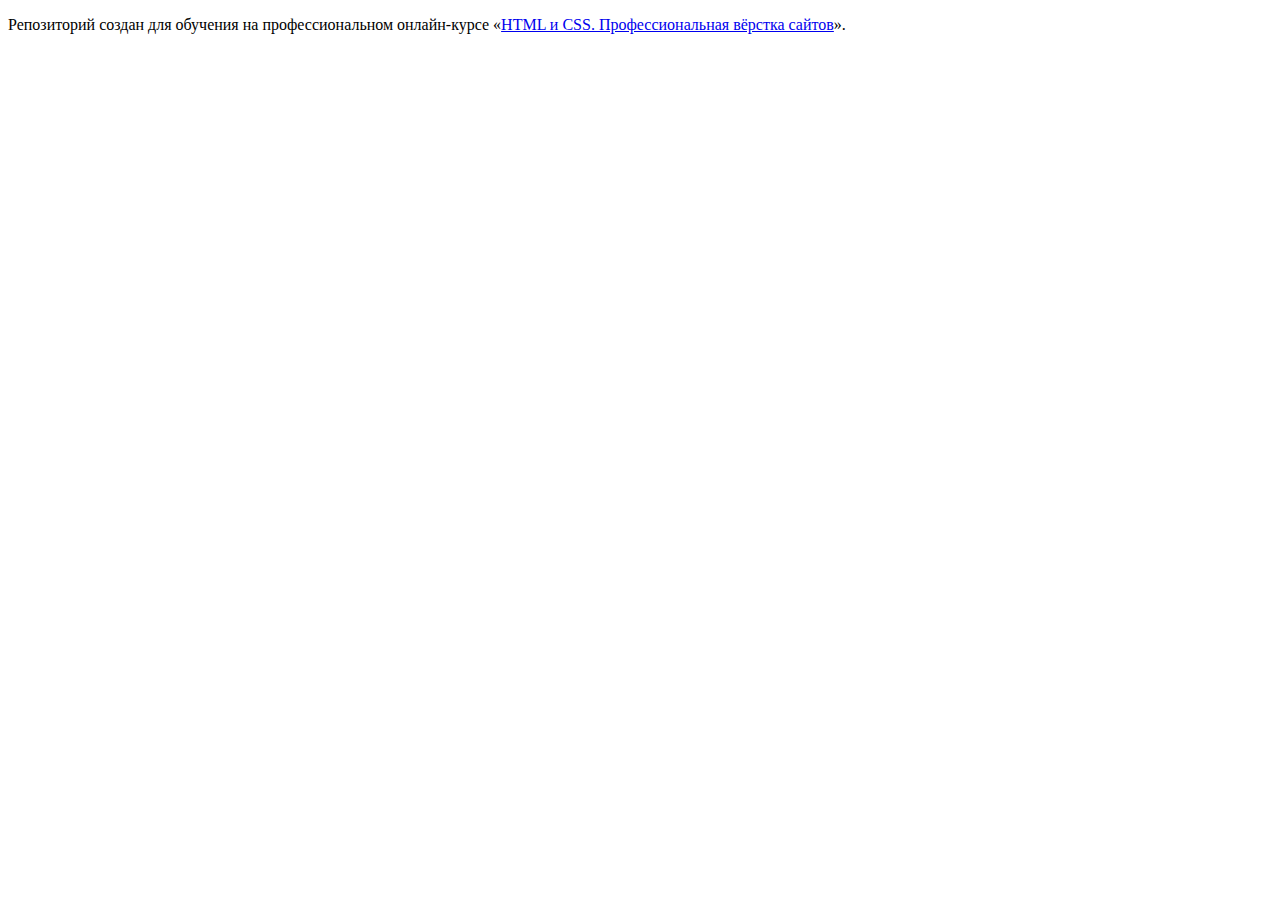
==== index.html @ 479ce033 ":hatching_chick:" ====
<!DOCTYPE html>
<html lang="ru">
  <head>
    <meta charset="utf-8">
    <title>HTML Academy: Седона</title>
  </head>
  <body>

    <p>Репозиторий создан для обучения на профессиональном онлайн‑курсе «<a href="https://htmlacademy.ru/intensive/htmlcss">HTML и CSS. Профессиональная вёрстка сайтов</a>».</p>

  </body>
</html>
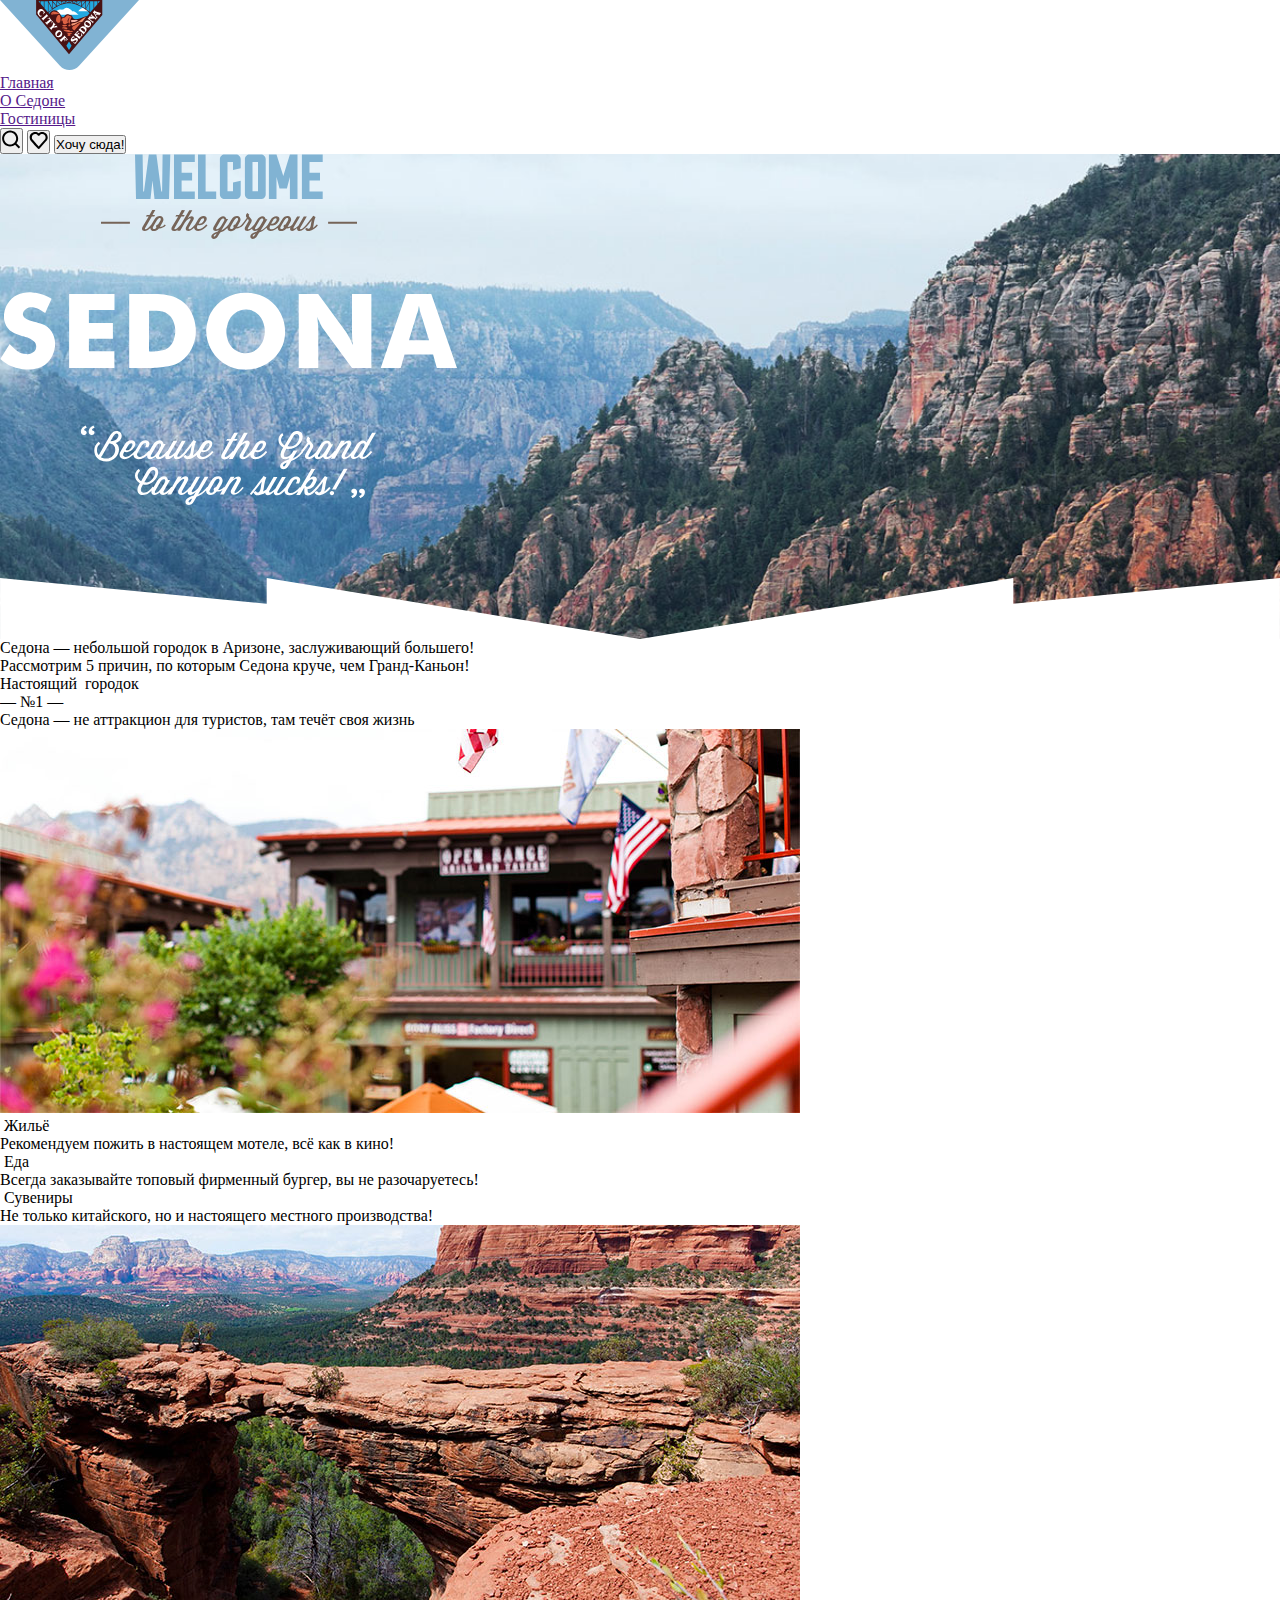
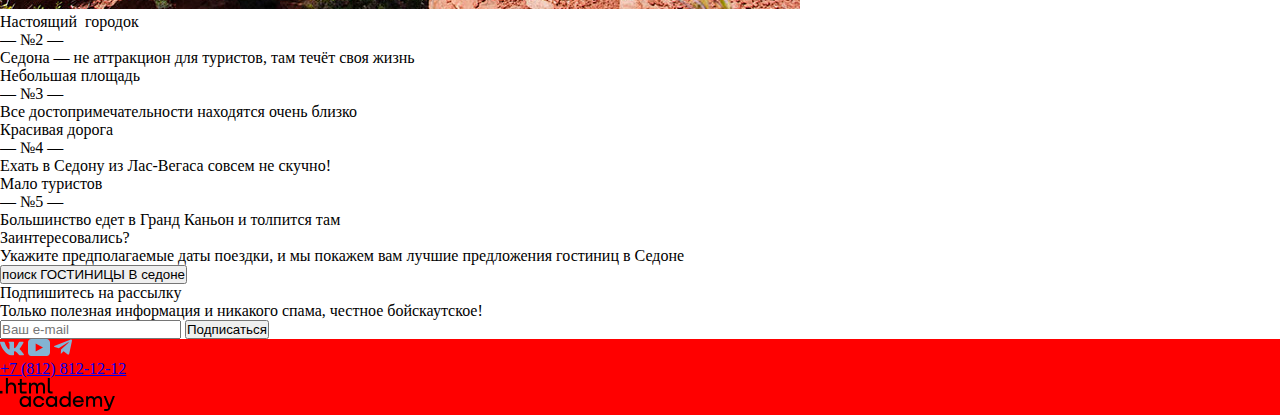
==== commit bed9fc4f: "html" ====
--- a/index.html
+++ b/index.html
@@ -1,12 +1,144 @@
 <!DOCTYPE html>
 <html lang="ru">
   <head>
-    <meta charset="utf-8">
+    <meta charset="utf-8" />
+    <link rel="stylesheet" href="css/style.css" />
     <title>HTML Academy: Седона</title>
   </head>
   <body>
+    <header>
+      <div>
+        <a href="">
+          <img src="img/logo.svg" alt="" />
+        </a>
+        <nav>
+          <ul>
+            <a href="">
+              <li>Главная</li>
+            </a>
+            <a href="">
+              <li>О Седоне</li>
+            </a>
+            <a href="">
+              <li>Гостиницы</li>
+            </a>
+          </ul>
+        </nav>
+      </div>
+      <div>
+        <button>
+          <img src="img/search.svg" alt="" />
+        </button>
+        <button>
+          <img src="img/favorite.svg" alt="" />
+        </button>
+        <button>Хочу сюда!</button>
+      </div>
+    </header>
+    <main>
+      <section class="hero">
+        <div class="hero_item">
+          <img src="img/welcome.svg" alt="" />
+          <img class="test" src="img/divider.svg" alt="" />
+        </div>
+        <div>
+          <p>Седона — небольшой городок в Аризоне, заслуживающий большего!</p>
+          <p>Рассмотрим 5 причин, по которым Седона круче, чем Гранд-Каньон!</p>
+        </div>
+      </section>
+      <section class="advantage">
+        <div class="advantage_item">
+          <div>
+            <p>Настоящий  +городок</p>
+            <p>— №1 —</p>
+            <p>Седона — не аттракцион для туристов, там течёт своя жизнь</p>
+          </div>
+          <img src="img/photo-1.png" alt="" />
+        </div>
+        <div class="advantage_item">
+          <div class="item">
+            <img src="" alt="" />
+            <span>Жильё</span>
+            <p>Рекомендуем пожить +в настоящем мотеле, всё как в кино!</p>
+          </div>
+          <div class="item">
+            <img src="" alt="" />
+            <span>Еда</span>
+            <p>
+              Всегда заказывайте топовый фирменный бургер, вы не разочаруетесь!
+            </p>
+          </div>
+          <div class="item">
+            <img src="" alt="" />
+            <span>Сувениры</span>
+            <p>Не только китайского, но и настоящего местного производства!</p>
+          </div>
+        </div>
+        <div class="advantage_item">
+          <div>
+            <img src="img/photo-2.png" alt="" />
+            <p>Настоящий  +городок</p>
+            <p>— №2 —</p>
+            <p>Седона — не аттракцион для туристов, там течёт своя жизнь</p>
+          </div>
+        </div>
+        <div class="advantage_item">
+          <div class="item">
+            <p>Небольшая площадь</p>
+            <p>— №3 —</p>
+            <p>Все достопримечательности находятся очень близко</p>
+          </div>
+          <div class="item">
+            <p>Красивая дорога</p>
+            <p>— №4 —</p>
+            <p>Ехать в Седону из Лас-Вегаса совсем не скучно!</p>
+          </div>
+          <div class="item">
+            <p>Мало туристов</p>
+            <p>— №5 —</p>
+            <p>Большинство едет в Гранд Каньон и толпится там</p>
+          </div>
+        </div>
+      </section>
 
-    <p>Репозиторий создан для обучения на профессиональном онлайн‑курсе «<a href="https://htmlacademy.ru/intensive/htmlcss">HTML и CSS. Профессиональная вёрстка сайтов</a>».</p>
+      <section class="search_hotel">
+        <p>Заинтересовались?</p>
+        <p>
+          Укажите предполагаемые даты поездки, +и мы покажем вам лучшие
+          предложения гостиниц в Седоне
+        </p>
+        <button>поиск ГОСТИНИЦЫ В седоне</button>
+      </section>
 
+      <section class="subscription">
+        <p>Подпишитесь на рассылку</p>
+        <p>
+          Только полезная информация и никакого спама, честное бойскаутское!
+        </p>
+        <form action="">
+          <input type="text" name="" id="" placeholder="Ваш e-mail" />
+          <input type="button" value="Подписаться" />
+        </form>
+      </section>
+    </main>
+    <footer>
+      <div>
+        <img src="img/social-twitter.svg" alt="" />
+        <img src="img/social-youtube.svg" alt="" />
+        <img src="img/social-facebook.svg" alt="" />
+      </div>
+      <div>
+        <a href="tel:+7 (812) 812-12-12">+7 (812) 812-12-12</a>
+      </div>
+      <div>
+        <a href="">
+          <img src="img/LogoHTML.svg" alt="" />
+        </a>
+      </div>
+    </footer>
   </body>
 </html>
--- a/css/style.css
+++ b/css/style.css
@@ -0,0 +1,44 @@
+* {
+    padding: 0;
+    margin: 0;
+    box-sizing: border-box;
+}
+
+html,
+body {
+    height: 100%;
+}
+
+body {
+    display: flex;
+    flex-direction: column;
+}
+
+.container {
+    padding: 0 40px;
+}
+
+.hero_item {
+    background-image: url(../img/index-background.png);
+    height: 485px;
+    background-repeat: no-repeat;
+    background-size: 100% auto;
+    position: relative;
+}
+
+.test {
+    position: absolute;
+    bottom: 0;
+    width: 100%;
+    left: 0;
+    right: 0;
+}
+
+main {
+    flex: 1 0 auto;
+}
+
+footer {
+    background-color: red;
+    flex: 0 0 auto;
+}